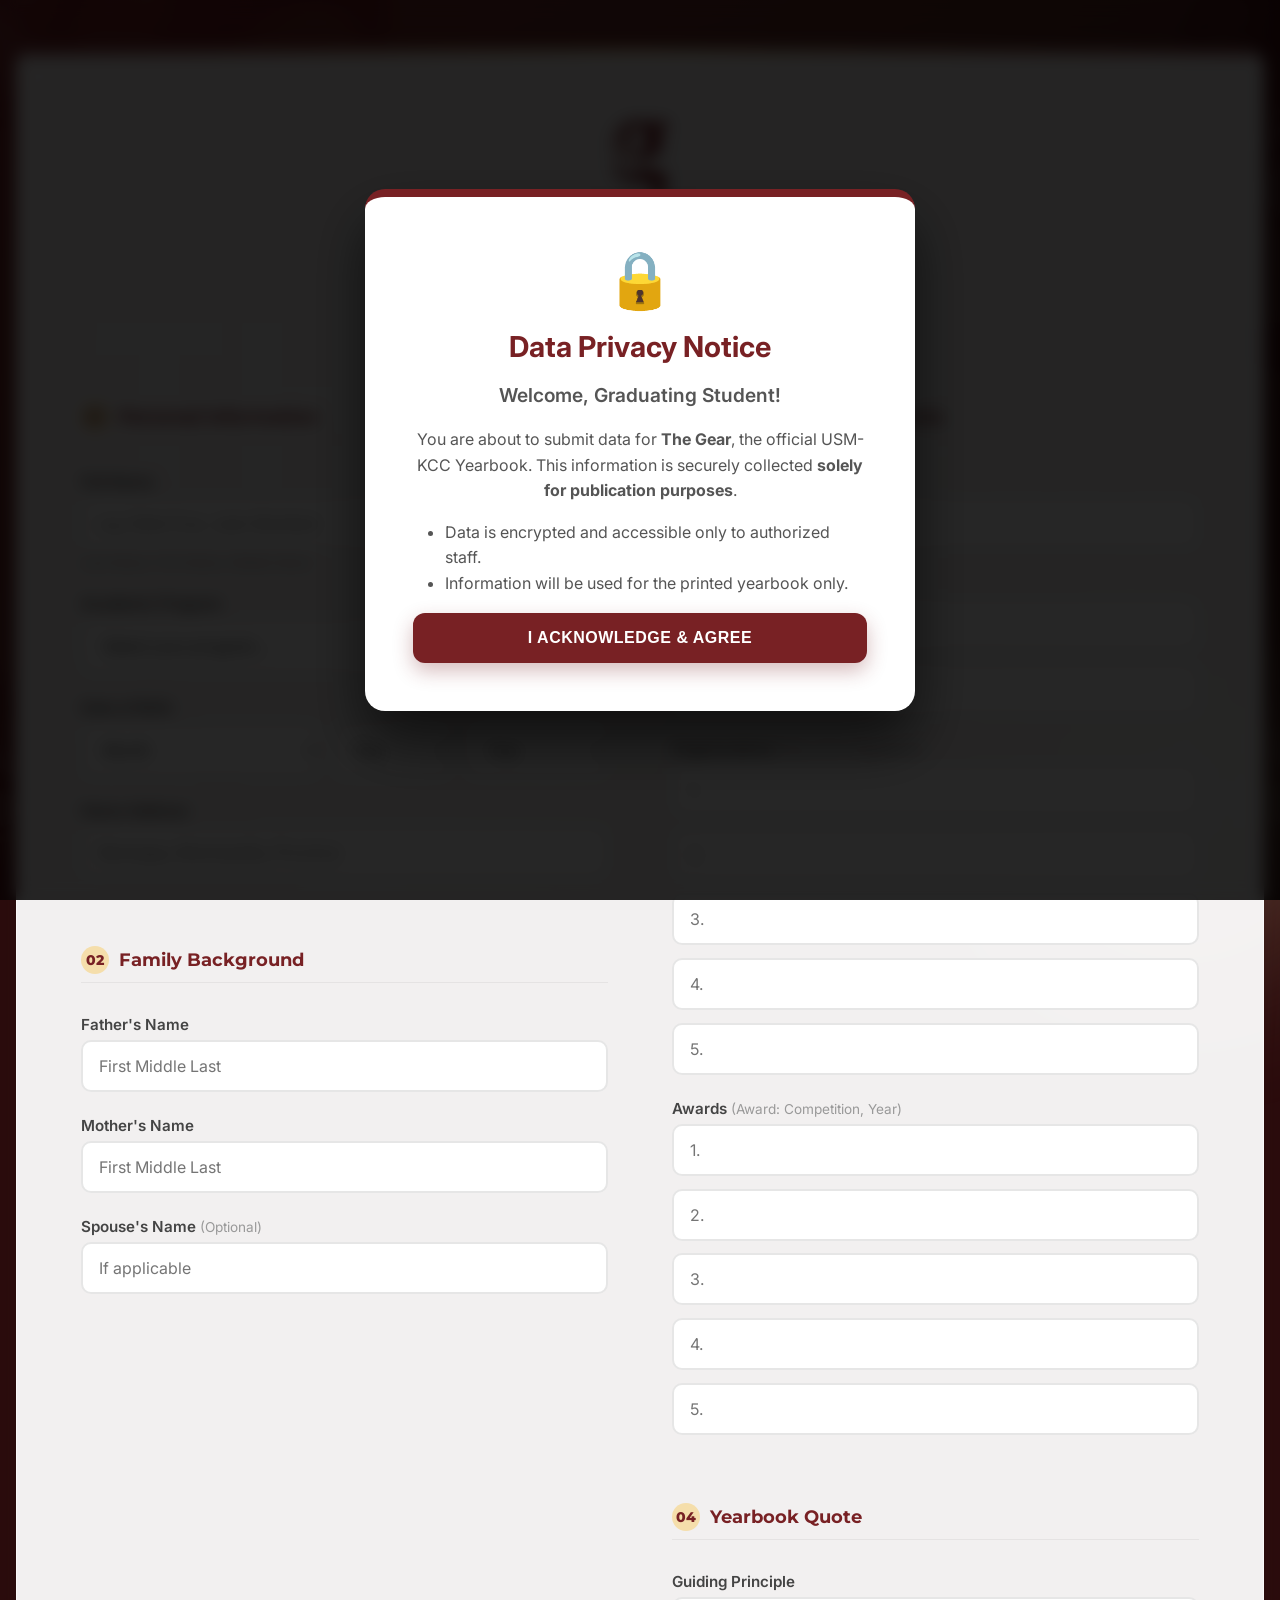
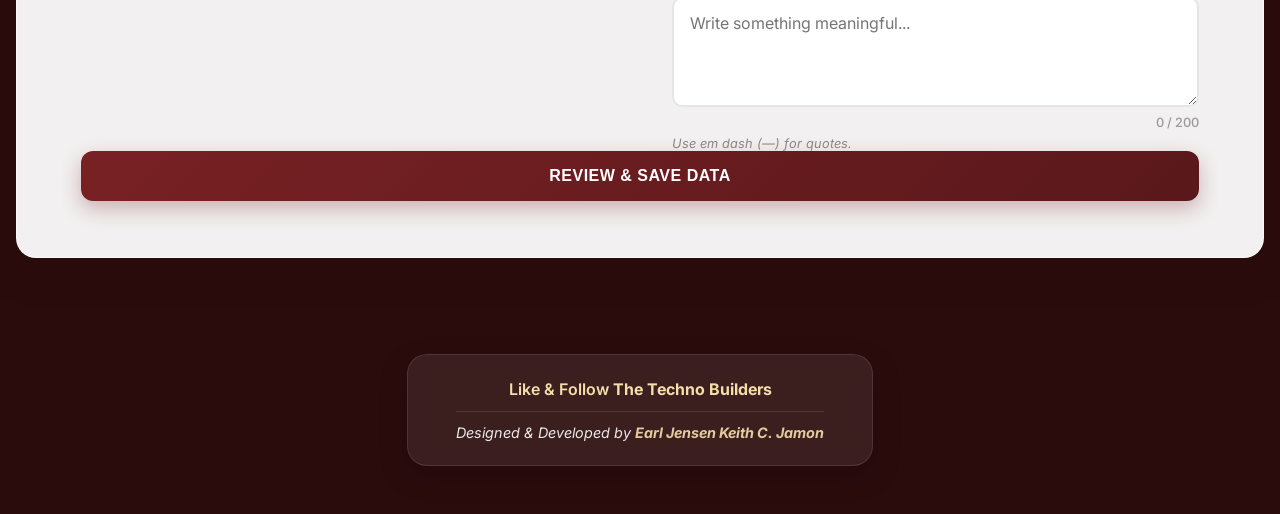
==== index.html @ 0558ec09 "Add files via upload for data yearbook gathering V3" ====
<!DOCTYPE html>
<html lang="en">
<head>
    <meta charset="UTF-8">
    <meta name="viewport" content="width=device-width, initial-scale=1.0">
    <title>The Gear - Yearbook Data System</title>
    
    <link rel="preconnect" href="https://fonts.googleapis.com">
    <link rel="preconnect" href="https://fonts.gstatic.com" crossorigin>
    <link href="https://fonts.googleapis.com/css2?family=Inter:wght@300;400;500;600&family=Montserrat:wght@600;700;800&display=swap" rel="stylesheet">
    
    <link rel="stylesheet" href="style.css">
    <link rel="icon" href="splash_logo.png" type="image/png">
</head>
<body>

    <div class="bg-fixed"></div>
    <div class="bg-overlay"></div>
    <div class="bg-shape shape-1"></div>
    <div class="bg-shape shape-2"></div>

    <div id="privacy-modal" class="modal-overlay">
        <div class="modal-content">
            <div class="modal-icon">🔒</div>
            <h2>Data Privacy Notice</h2>
            <p class="lead">Welcome, Graduating Student!</p>
            <p>
                You are about to submit data for <strong>The Gear</strong>, the official USM-KCC Yearbook. 
                This information is securely collected <strong>solely for publication purposes</strong>.
            </p>
            <ul style="text-align: left; margin: 1rem 0 1rem 2rem; color: #555;">
                <li>Data is encrypted and accessible only to authorized staff.</li>
                <li>Information will be used for the printed yearbook only.</li>
            </ul>
            <button id="modal-accept-btn" class="btn btn-primary btn-full">I Acknowledge & Agree</button>
        </div>
    </div>

    <main>
        <div class="container" id="form-container">
            
            <header>
                <img src="splash_logo.png" alt="Logo" class="header-logo">
                <div class="header-text">
                    <h1>THE GEAR</h1>
                    <p class="subtitle">University of Southern Mindanao – Kidapawan City Campus</p>
                    <div class="badge">Official Yearbook Data Collection</div>
                </div>
            </header>

            <form id="yearbook-form">
                <div class="form-grid">
                    
                    <div class="form-column fade-in-up" style="animation-delay: 0.1s;">
                        <div class="section-label"><span>01</span> Personal Information</div>
                        
                        <div class="form-group">
                            <label for="fullName">Full Name</label>
                            <input type="text" id="fullName" name="fullName" placeholder="e.g. Dela Cruz, Juan Abraham" required>
                            <small>Last Name, First Name, Middle Name</small>
                        </div>

                        <div class="form-group">
                            <label for="program">Academic Program</label>
                            <div class="program-wrapper">
                                <select id="program" name="program" required>
                                    <option value="">Select your program...</option>
                                </select>
                                <img src="" alt="Logo" id="program-logo" class="program-logo">
                            </div>
                        </div>

                        <div class="form-group">
                            <label>Date of Birth</label>
                            <div class="birthday-grid">
                                <select id="b_month" name="b_month" required><option value="">Month</option></select>
                                <select id="b_day" name="b_day" required><option value="">Day</option></select>
                                <select id="b_year" name="b_year" required><option value="">Year</option></select>
                            </div>
                        </div>

                        <div class="form-group">
                            <label for="address">Home Address</label>
                            <input type="text" id="address" name="address" placeholder="Barangay, Municipality, Province">
                        </div>

                        <div class="spacer"></div>
                        <div class="section-label"><span>02</span> Family Background</div>

                        <div class="form-group">
                            <label for="fathersName">Father's Name</label>
                            <input type="text" id="fathersName" name="fathersName" placeholder="First Middle Last">
                        </div>

                        <div class="form-group">
                            <label for="mothersName">Mother's Name</label>
                            <input type="text" id="mothersName" name="mothersName" placeholder="First Middle Last">
                        </div>

                        <div class="form-group">
                            <label for="spousesName">Spouse's Name <span class="opt">(Optional)</span></label>
                            <input type="text" id="spousesName" name="spousesName" placeholder="If applicable">
                        </div>
                    </div>

                    <div class="form-column fade-in-up" style="animation-delay: 0.2s;">
                        <div class="section-label"><span>03</span> Academic Achievements</div>

                        <div class="form-group">
                            <label for="thesis">Thesis / Capstone Title</label>
                            <input type="text" id="thesis" name="thesis" placeholder="Title will be italicized in print">
                        </div>
                        
                        <div class="form-group">
                            <label>OJT / Internships</label>
                            <input type="text" id="ojt1" name="ojt1" placeholder="Company / Agency 1" class="mb-2">
                            <input type="text" id="ojt2" name="ojt2" placeholder="Company / Agency 2">
                        </div>

                        <div class="form-group">
                            <label>Organizations <span class="opt">(Pos., S.Y.: Org Name)</span></label>
                            <input type="text" id="org1" name="org1" placeholder="1." class="mb-2">
                            <input type="text" id="org2" name="org2" placeholder="2." class="mb-2">
                            <input type="text" id="org3" name="org3" placeholder="3." class="mb-2">
                            <input type="text" id="org4" name="org4" placeholder="4." class="mb-2">
                            <input type="text" id="org5" name="org5" placeholder="5.">
                        </div>

                        <div class="form-group">
                            <label>Awards <span class="opt">(Award: Competition, Year)</span></label>
                            <input type="text" id="award1" name="award1" placeholder="1." class="mb-2">
                            <input type="text" id="award2" name="award2" placeholder="2." class="mb-2">
                            <input type="text" id="award3" name="award3" placeholder="3." class="mb-2">
                            <input type="text" id="award4" name="award4" placeholder="4." class="mb-2">
                            <input type="text" id="award5" name="award5" placeholder="5.">
                        </div>

                        <div class="spacer"></div>
                        <div class="section-label"><span>04</span> Yearbook Quote</div>

                        <div class="form-group">
                            <label for="guidingPrinciple">Guiding Principle</label>
                            <textarea id="guidingPrinciple" name="guidingPrinciple" maxlength="200" placeholder="Write something meaningful..."></textarea>
                            <div class="char-counter">
                                <span id="current-count">0</span> / 200
                            </div>
                            <small>Use em dash (—) for quotes.</small>
                        </div>
                    </div>
                </div>

                <div class="form-footer fade-in-up" style="animation-delay: 0.3s;">
                    <button type="submit" class="btn btn-primary btn-lg">Review & Save Data</button>
                </div>
            </form>
        </div>

        <div class="container" id="review-container" style="display:none;">
            <header class="review-header">
                <div class="review-icon">📋</div>
                <h1>Final Review</h1>
                <p class="warning-text">Please check your spelling carefully. This is how it will appear in the book.</p>
            </header>
            
            <div id="review-content" class="review-grid">
                </div>

            <div class="review-buttons">
                <button id="btn-edit" class="btn btn-secondary">← Go Back & Edit</button>
                <button id="btn-confirm" class="btn btn-success">Confirm & Submit ✓</button>
            </div>
        </div>

        <div class="container" id="success-container" style="display:none;">
            <div class="success-box">
                <div class="success-ring">
                    <div class="checkmark">✔</div>
                </div>
                <h1>Submission Received!</h1>
                <p>Your data has been securely recorded for The Gear.</p>
                
                <a href="https://www.facebook.com/TTBofficialpage" target="_blank" class="btn btn-facebook">
                    👍 Follow The Techno Builders
                </a>

                <button id="btn-new-form" class="btn btn-text">Submit Another Student</button>
            </div>
        </div>

        <div class="loader" id="loader" style="display:none;"></div>
    </main>
    
    <footer>
        <div class="footer-content">
            <div class="social-link">
                <a href="https://www.facebook.com/TheTechnoBuilders" target="_blank">Like & Follow <strong>The Techno Builders</strong></a>
            </div>
            <div class="dev-credit">
                Designed & Developed by <span class="dev-name">Earl Jensen Keith C. Jamon</span>
            </div>
        </div>
    </footer>

    <script src="script.js"></script>
</body>
</html>
---- style.css ----
/* --- 1. CORE VARIABLES (Maroon & Beige Theme) --- */
:root {
    --primary: #782124;     /* USM Maroon */
    --primary-hover: #5a181b;
    --accent: #F5DEAB;      /* USM Beige/Gold */
    
    --bg-dark: #2b0c0d;     /* Deep Background */
    --glass: rgba(255, 255, 255, 0.94); /* High readability glass */
    --glass-border: rgba(255, 255, 255, 0.6);
    --glass-shadow: 0 15px 35px rgba(40, 10, 10, 0.25);
    
    --text-main: #2d2d2d;
    --text-muted: #666;
    --facebook: #1877F2;
    --success: #2e7d32;
    
    --font-ui: 'Inter', sans-serif;
    --font-header: 'Montserrat', sans-serif;
}

* { box-sizing: border-box; margin: 0; padding: 0; }

body {
    font-family: var(--font-ui);
    color: var(--text-main);
    min-height: 100vh;
    display: flex;
    flex-direction: column;
    background-color: var(--bg-dark);
    overflow-x: hidden;
}

/* --- 2. BACKGROUND VISUALS --- */
.bg-fixed {
    position: fixed; top: 0; left: 0; width: 100%; height: 100%;
    background-image: url('background.png');
    background-size: cover;
    background-position: center;
    z-index: -3;
}
.bg-overlay {
    position: fixed; top: 0; left: 0; width: 100%; height: 100%;
    background: linear-gradient(135deg, rgba(120, 33, 36, 0.85), rgba(30, 5, 5, 0.92));
    z-index: -2;
}
.bg-shape { position: fixed; border-radius: 50%; filter: blur(90px); z-index: -1; opacity: 0.4; }
.shape-1 { width: 400px; height: 400px; background: var(--primary); top: -100px; left: -100px; }
.shape-2 { width: 300px; height: 300px; background: var(--accent); bottom: -50px; right: -50px; opacity: 0.3; }

/* --- 3. LAYOUT CONTAINERS --- */
main {
    flex-grow: 1;
    display: flex;
    justify-content: center;
    padding: 3rem 1rem;
}

.container {
    width: 100%;
    max-width: 1250px;
    background: var(--glass);
    border: 1px solid var(--glass-border);
    border-radius: 20px;
    box-shadow: var(--glass-shadow);
    padding: 3.5rem 4rem;
    position: relative;
    overflow: hidden;
    animation: slideUp 0.6s ease-out forwards;
}

@keyframes slideUp {
    from { opacity: 0; transform: translateY(30px); }
    to { opacity: 1; transform: translateY(0); }
}

/* Top Border Accent */
.container::before {
    content: ''; position: absolute; top: 0; left: 0; width: 100%; height: 6px;
    background: linear-gradient(90deg, var(--primary), var(--accent), var(--primary));
}

/* --- 4. HEADER --- */
header {
    text-align: center;
    margin-bottom: 3rem;
    display: flex; flex-direction: column; align-items: center;
}

.header-logo {
    width: 110px; height: 110px; object-fit: contain; margin-bottom: 1rem;
    filter: drop-shadow(0 5px 15px rgba(0,0,0,0.15));
    transition: transform 0.3s;
}
.header-logo:hover { transform: scale(1.05); }

header h1 {
    font-family: var(--font-header);
    font-size: 3rem;
    color: var(--primary);
    margin: 0;
    letter-spacing: -1px;
    text-transform: uppercase;
    line-height: 1.1;
}

.subtitle { font-size: 1.15rem; color: var(--text-muted); font-weight: 500; margin-top: 5px; }

.badge {
    display: inline-block;
    background: linear-gradient(135deg, var(--primary), var(--primary-hover));
    color: var(--accent);
    font-size: 0.8rem;
    font-weight: 700;
    text-transform: uppercase;
    letter-spacing: 1.5px;
    padding: 6px 16px;
    border-radius: 30px;
    margin-top: 15px;
    box-shadow: 0 4px 10px rgba(120, 33, 36, 0.3);
    border: 1px solid rgba(245, 222, 171, 0.3);
}

/* --- 5. FORM STYLING --- */
.form-grid { display: grid; grid-template-columns: 1fr 1fr; gap: 4rem; }
.form-column { display: flex; flex-direction: column; gap: 1.5rem; }

.section-label {
    font-family: var(--font-header);
    font-size: 1.1rem;
    color: var(--primary);
    font-weight: 700;
    margin-bottom: 0.5rem;
    display: flex; align-items: center; gap: 10px;
    border-bottom: 1px solid rgba(0,0,0,0.05);
    padding-bottom: 8px;
}
.section-label span {
    background: var(--accent); color: var(--primary);
    width: 28px; height: 28px; border-radius: 50%;
    display: flex; align-items: center; justify-content: center;
    font-size: 0.9rem; font-weight: 800;
}

.spacer { height: 20px; }

.form-group label {
    display: block; font-weight: 600; font-size: 0.95rem; color: #444; margin-bottom: 6px;
}

.form-group input, .form-group select, .form-group textarea {
    width: 100%; padding: 14px 16px;
    border: 2px solid #e6e6e6; border-radius: 10px;
    font-family: var(--font-ui); font-size: 1rem;
    transition: all 0.25s ease; background: #fff; color: #333;
}

.form-group input:focus, .form-group select:focus, .form-group textarea:focus {
    border-color: var(--primary);
    outline: none;
    box-shadow: 0 0 0 4px rgba(120, 33, 36, 0.12);
    transform: translateY(-2px);
}

.form-group small { font-size: 0.8rem; color: #888; margin-top: 6px; display: block; font-style: italic; }
.opt { font-weight: 400; color: #999; font-size: 0.85rem; }
.mb-2 { margin-bottom: 0.8rem; }

.program-wrapper { display: flex; align-items: center; gap: 12px; }
.program-wrapper select { flex-grow: 1; }
.program-logo { width: 55px; height: 55px; object-fit: contain; visibility: hidden; }

.birthday-grid { display: grid; grid-template-columns: 2fr 1fr 1.2fr; gap: 0.8rem; }

.char-counter { text-align: right; font-size: 0.8rem; color: #999; margin-top: 4px; font-weight: 500; }
textarea { height: 110px; resize: vertical; }

/* Animations */
.fade-in-up { opacity: 0; animation: fadeInUp 0.6s ease forwards; }
@keyframes fadeInUp { from { opacity: 0; transform: translateY(20px); } to { opacity: 1; transform: translateY(0); } }

/* --- 6. BUTTONS --- */
.btn {
    padding: 16px 32px; border-radius: 12px; font-weight: 700; font-size: 1rem;
    cursor: pointer; border: none; transition: all 0.3s cubic-bezier(0.25, 0.8, 0.25, 1);
    text-transform: uppercase; letter-spacing: 0.5px;
}
.btn:active { transform: scale(0.98); }

.btn-primary {
    background: linear-gradient(135deg, var(--primary), var(--primary-hover));
    color: #fff; box-shadow: 0 8px 20px rgba(120, 33, 36, 0.3); width: 100%;
}
.btn-primary:hover { box-shadow: 0 12px 25px rgba(120, 33, 36, 0.4); transform: translateY(-3px); }

.btn-secondary { background: #f5f5f5; color: #444; border: 1px solid #ddd; }
.btn-secondary:hover { background: #e9e9e9; color: #222; }

.btn-success { background: var(--success); color: white; box-shadow: 0 4px 15px rgba(46, 125, 50, 0.3); }
.btn-success:hover { background: #1b5e20; transform: translateY(-2px); }

.btn-facebook {
    display: block; width: 100%; margin-top: 20px; background-color: var(--facebook);
    color: white; text-decoration: none; text-align: center;
    padding: 14px; font-size: 1rem; font-weight: 600; border-radius: 10px;
    box-shadow: 0 4px 15px rgba(24, 119, 242, 0.3); transition: all 0.3s;
}
.btn-facebook:hover { background-color: #115cb3; transform: translateY(-2px); }
.btn-text { background: none; color: #777; text-decoration: underline; margin-top: 15px; text-transform: none; letter-spacing: 0; font-weight: 500; cursor: pointer; border: none; font-size: 0.9rem; }

/* --- 7. REVIEW & SUCCESS --- */
.review-header { text-align: center; margin-bottom: 2rem; }
.review-icon { font-size: 3.5rem; margin-bottom: 1rem; }
.warning-text { 
    color: #c62828; font-weight: 600; font-size: 0.9rem; 
    background: #ffebee; display: inline-block; padding: 8px 20px; 
    border-radius: 30px; margin-top: 10px; border: 1px solid #ffcdd2;
}

.review-grid {
    display: grid; grid-template-columns: 1fr 1fr; gap: 1rem;
    margin-bottom: 2.5rem; background: #f9f9f9; padding: 2rem;
    border-radius: 12px; border: 1px solid #eee;
}
.review-item { padding: 8px 0; border-bottom: 1px solid #e9e9e9; }
.review-item strong { 
    display: block; font-size: 0.75rem; text-transform: uppercase; 
    color: var(--primary); letter-spacing: 0.5px; margin-bottom: 4px; 
}
.review-item span { font-weight: 600; color: #222; word-break: break-word; line-height: 1.4; }
.review-item.full-width { grid-column: 1 / -1; margin-top: 10px; background: #fff; padding: 15px; border-radius: 8px; border: 1px solid #eee; }

/* Success */
.success-box { text-align: center; padding: 3rem 2rem; }
.success-ring { 
    width: 90px; height: 90px; background: #e8f5e9; border-radius: 50%; 
    margin: 0 auto 25px; display: flex; align-items: center; justify-content: center;
    border: 2px solid var(--success);
}
.checkmark { color: var(--success); font-size: 40px; font-weight: bold; }
.success-box h1 { font-size: 2.5rem; color: var(--primary); margin: 0; }
.success-box p { font-size: 1.2rem; color: #666; margin: 10px 0 20px; }

/* --- 8. MODAL --- */
.modal-overlay {
    position: fixed; top: 0; left: 0; width: 100%; height: 100%;
    background: rgba(0,0,0,0.85); backdrop-filter: blur(8px);
    display: flex; align-items: center; justify-content: center; z-index: 2000; padding: 1.5rem;
}
.modal-content {
    background: #fff; padding: 3rem; border-radius: 20px; max-width: 550px; width: 100%;
    box-shadow: 0 30px 60px rgba(0,0,0,0.6); border-top: 8px solid var(--primary); text-align: center;
    animation: popIn 0.4s cubic-bezier(0.175, 0.885, 0.32, 1.275);
}
.modal-icon { font-size: 3.5rem; margin-bottom: 1rem; }
.modal-content h2 { margin: 0 0 1rem; color: var(--primary); font-size: 1.8rem; }
.lead { font-size: 1.2rem; color: #333; font-weight: 600; margin-bottom: 1rem; }
.modal-content ul { text-align: left; margin: 1.5rem 0 2rem 1.5rem; color: #555; line-height: 1.6; }
.modal-content p { line-height: 1.6; color: #555; }
.btn-full { width: 100%; background: var(--primary); color: white; }
@keyframes popIn { from { opacity: 0; transform: scale(0.9); } to { opacity: 1; transform: scale(1); } }

/* --- 9. FOOTER --- */
footer { margin-top: auto; padding: 3rem 1rem; text-align: center; width: 100%; }
.footer-content {
    background: rgba(255, 255, 255, 0.08);
    backdrop-filter: blur(12px);
    border: 1px solid rgba(255,255,255,0.1);
    display: inline-block;
    padding: 1.5rem 3rem;
    border-radius: 20px;
    box-shadow: 0 10px 30px rgba(0,0,0,0.2);
}
.social-link { margin-bottom: 12px; padding-bottom: 12px; border-bottom: 1px solid rgba(255,255,255,0.1); }
.social-link a { color: var(--accent); text-decoration: none; font-weight: 600; font-size: 1rem; transition: color 0.3s; }
.social-link a:hover { color: #fff; text-decoration: underline; }

/* --- FOOTER COLOR FIX --- */
.dev-credit { 
    color: #ffffff; /* Bright White */
    font-size: 0.9rem; 
    font-style: italic; 
    opacity: 0.9; 
}
.dev-name { color: var(--accent); font-weight: 700; }

/* --- 10. LOADER --- */
.loader { position: fixed; top: 0; left: 0; width: 100%; height: 100%; background: rgba(255,255,255,0.95); z-index: 3000; display: none; }
.loader::after {
    content: ''; position: absolute; top: 50%; left: 50%; margin: -30px;
    width: 60px; height: 60px; border: 6px solid #f3f3f3; 
    border-top-color: var(--primary); border-radius: 50%; animation: spin 1s infinite linear;
}
@keyframes spin { to { transform: rotate(360deg); } }

/* RESPONSIVE */
@media (max-width: 900px) {
    .container { padding: 2rem 1.5rem; margin: 1rem; }
    .form-grid, .review-grid { grid-template-columns: 1fr; gap: 1.5rem; }
    header h1 { font-size: 2.2rem; }
    .review-buttons { flex-direction: column; }
    .modal-content { padding: 2rem; }
}
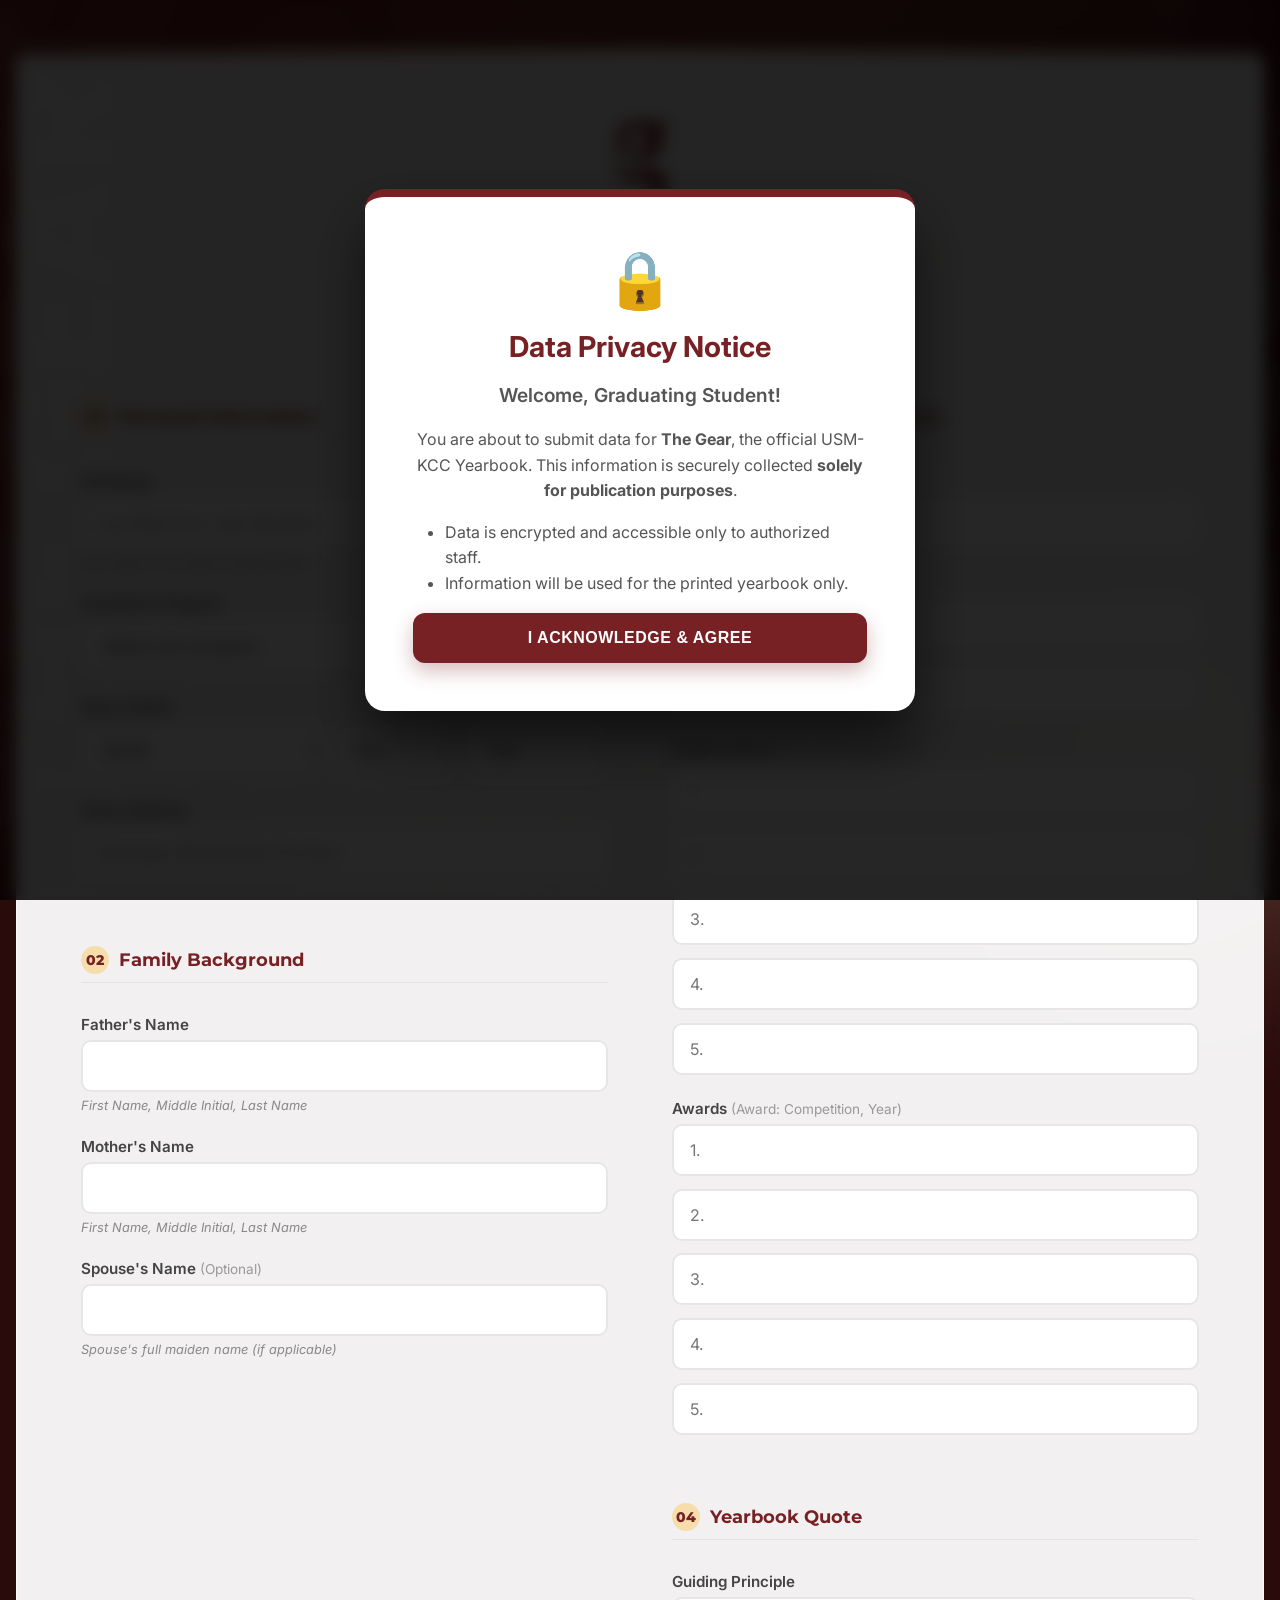
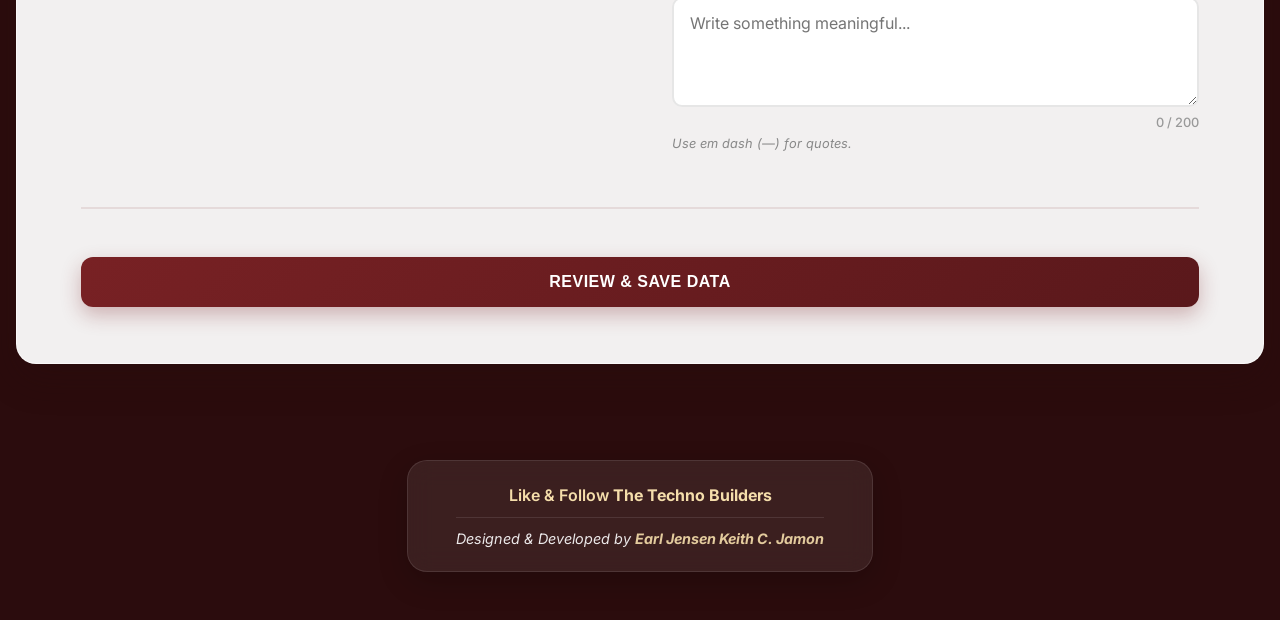
==== commit 63a64de2: "Add files via upload" ====
--- a/index.html
+++ b/index.html
@@ -7,10 +7,10 @@
     
     <link rel="preconnect" href="https://fonts.googleapis.com">
     <link rel="preconnect" href="https://fonts.gstatic.com" crossorigin>
-    <link href="https://fonts.googleapis.com/css2?family=Inter:wght@300;400;500;600&family=Montserrat:wght@600;700;800&display=swap" rel="stylesheet">
+    <link href="https://fonts.googleapis.com/css2?family=Inter:wght@300;400;500;600&family=Montserrat:wght@600;700;800&family=Great+Vibes&display=swap" rel="stylesheet">
     
     <link rel="stylesheet" href="style.css">
-    <link rel="icon" href="splash_logo.png" type="image/png">
+    <link rel="icon" href="favicon.png" type="image/png">
 </head>
 <body>
 
@@ -89,17 +89,20 @@
 
                         <div class="form-group">
                             <label for="fathersName">Father's Name</label>
-                            <input type="text" id="fathersName" name="fathersName" placeholder="First Middle Last">
+                            <input type="text" id="fathersName" name="fathersName">
+                            <small>First Name, Middle Initial, Last Name</small>
                         </div>
 
                         <div class="form-group">
                             <label for="mothersName">Mother's Name</label>
-                            <input type="text" id="mothersName" name="mothersName" placeholder="First Middle Last">
+                            <input type="text" id="mothersName" name="mothersName">
+                            <small>First Name, Middle Initial, Last Name</small>
                         </div>
 
                         <div class="form-group">
                             <label for="spousesName">Spouse's Name <span class="opt">(Optional)</span></label>
-                            <input type="text" id="spousesName" name="spousesName" placeholder="If applicable">
+                            <input type="text" id="spousesName" name="spousesName">
+                            <small>Spouse's full maiden name (if applicable)</small>
                         </div>
                     </div>
 
@@ -179,7 +182,7 @@
                 <h1>Submission Received!</h1>
                 <p>Your data has been securely recorded for The Gear.</p>
                 
-                <a href="https://www.facebook.com/TTBofficialpage" target="_blank" class="btn btn-facebook">
+                <a href="hhttps://www.facebook.com/TTBofficialpage" target="_blank" class="btn btn-facebook">
                     👍 Follow The Techno Builders
                 </a>
 
@@ -193,7 +196,7 @@
     <footer>
         <div class="footer-content">
             <div class="social-link">
-                <a href="https://www.facebook.com/TheTechnoBuilders" target="_blank">Like & Follow <strong>The Techno Builders</strong></a>
+                <a href="https://www.facebook.com/TTBofficialpage" target="_blank">Like & Follow <strong>The Techno Builders</strong></a>
             </div>
             <div class="dev-credit">
                 Designed & Developed by <span class="dev-name">Earl Jensen Keith C. Jamon</span>
--- a/style.css
+++ b/style.css
@@ -14,6 +14,7 @@
     --facebook: #1877F2;
     --success: #2e7d32;
     
+    /* Fonts */
     --font-ui: 'Inter', sans-serif;
     --font-header: 'Montserrat', sans-serif;
 }
@@ -73,7 +74,6 @@
     to { opacity: 1; transform: translateY(0); }
 }
 
-/* Top Border Accent */
 .container::before {
     content: ''; position: absolute; top: 0; left: 0; width: 100%; height: 6px;
     background: linear-gradient(90deg, var(--primary), var(--accent), var(--primary));
@@ -229,6 +229,18 @@
 .review-item span { font-weight: 600; color: #222; word-break: break-word; line-height: 1.4; }
 .review-item.full-width { grid-column: 1 / -1; margin-top: 10px; background: #fff; padding: 15px; border-radius: 8px; border: 1px solid #eee; }
 
+/* -- CENTERED REVIEW BUTTONS (FIXED) -- */
+.review-buttons {
+    display: flex;
+    justify-content: center; /* Center buttons */
+    gap: 2rem; /* Space between them */
+    margin-top: 3rem; 
+    width: 100%;
+}
+.review-buttons button {
+    min-width: 200px; /* Good size for PC */
+}
+
 /* Success */
 .success-box { text-align: center; padding: 3rem 2rem; }
 .success-ring { 
@@ -273,14 +285,7 @@
 .social-link { margin-bottom: 12px; padding-bottom: 12px; border-bottom: 1px solid rgba(255,255,255,0.1); }
 .social-link a { color: var(--accent); text-decoration: none; font-weight: 600; font-size: 1rem; transition: color 0.3s; }
 .social-link a:hover { color: #fff; text-decoration: underline; }
-
-/* --- FOOTER COLOR FIX --- */
-.dev-credit { 
-    color: #ffffff; /* Bright White */
-    font-size: 0.9rem; 
-    font-style: italic; 
-    opacity: 0.9; 
-}
+.dev-credit { color: #ffffff; font-size: 0.9rem; font-style: italic; opacity: 0.9; }
 .dev-name { color: var(--accent); font-weight: 700; }
 
 /* --- 10. LOADER --- */
@@ -292,11 +297,20 @@
 }
 @keyframes spin { to { transform: rotate(360deg); } }
 
+/* --- FIX: Increased Spacing for Footer --- */
+.form-footer {
+    border-top: 2px solid rgba(120, 33, 36, 0.1);
+    padding-top: 3rem; /* Space inside */
+    margin-top: 3.5rem; /* Space outside */
+    text-align: center;
+}
+
 /* RESPONSIVE */
 @media (max-width: 900px) {
     .container { padding: 2rem 1.5rem; margin: 1rem; }
     .form-grid, .review-grid { grid-template-columns: 1fr; gap: 1.5rem; }
     header h1 { font-size: 2.2rem; }
-    .review-buttons { flex-direction: column; }
+    .review-buttons { flex-direction: column; gap: 1rem; }
+    .review-buttons button { width: 100%; }
     .modal-content { padding: 2rem; }
 }
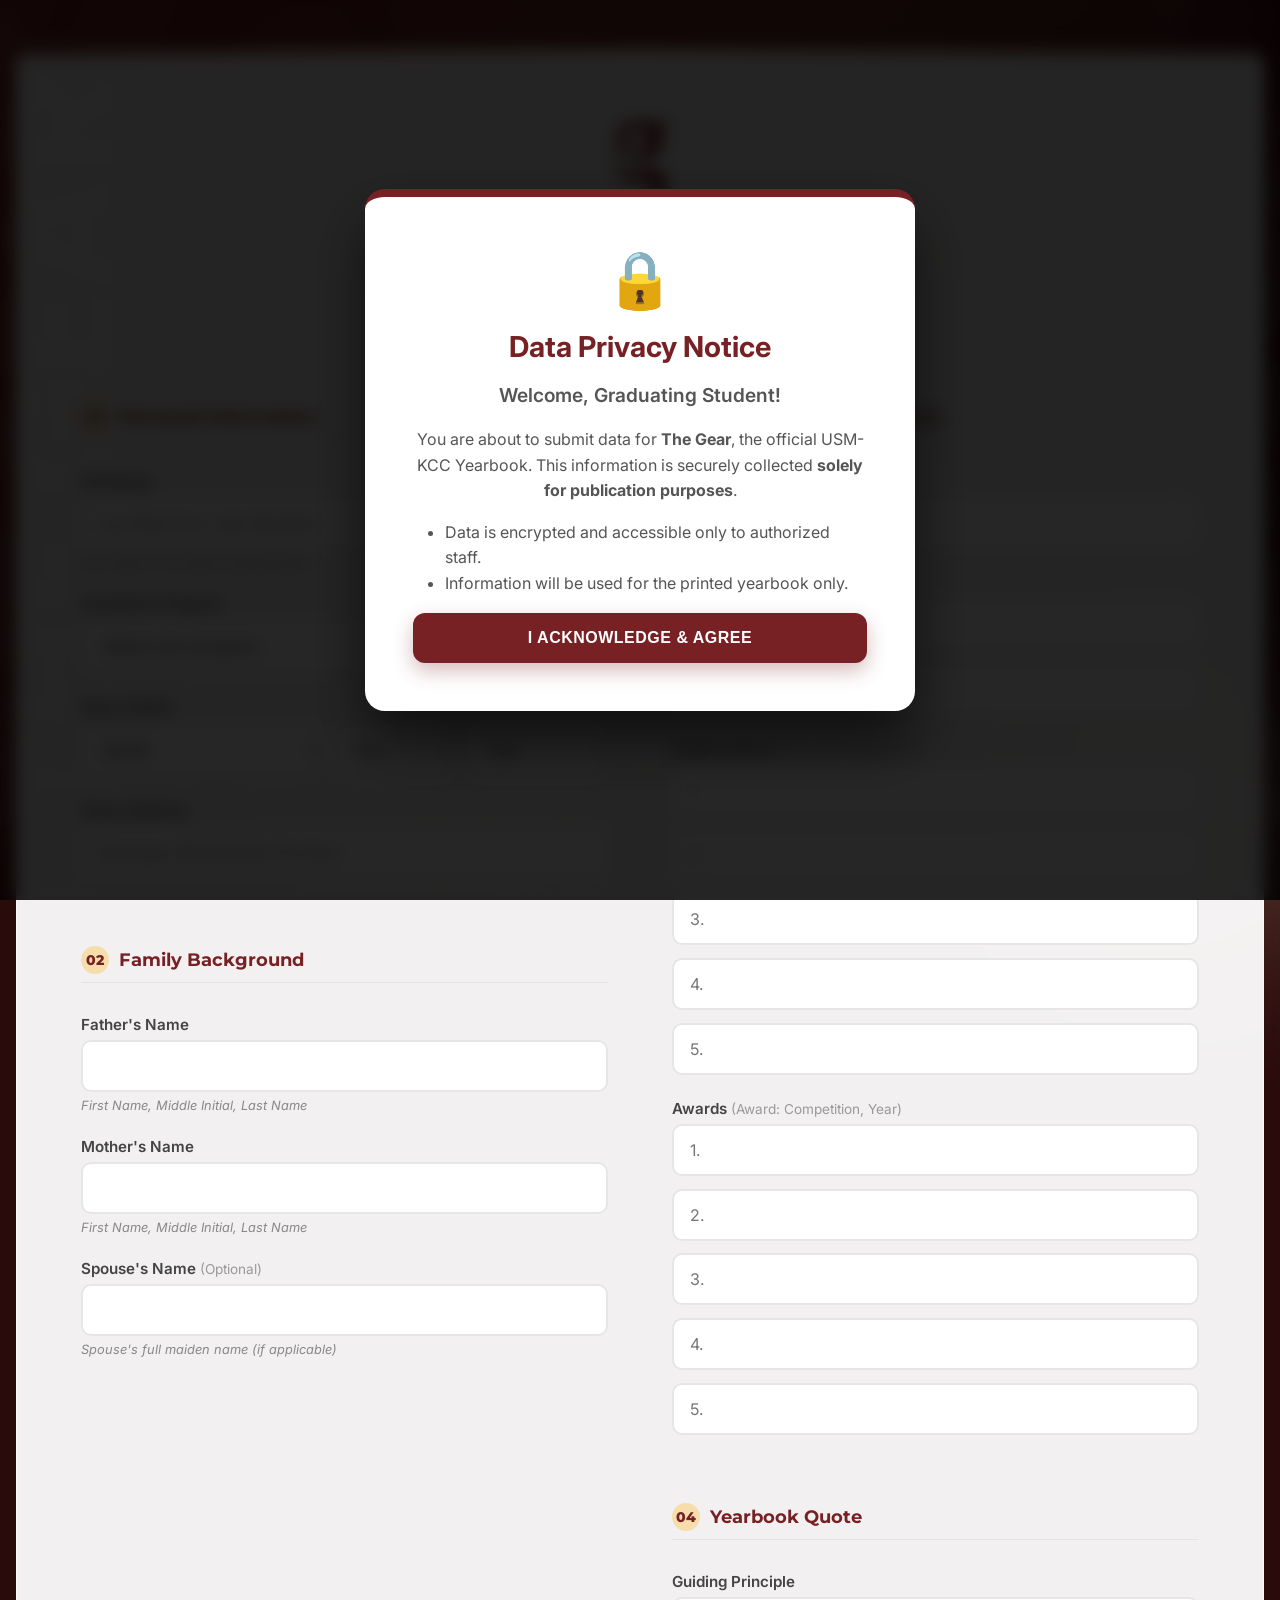
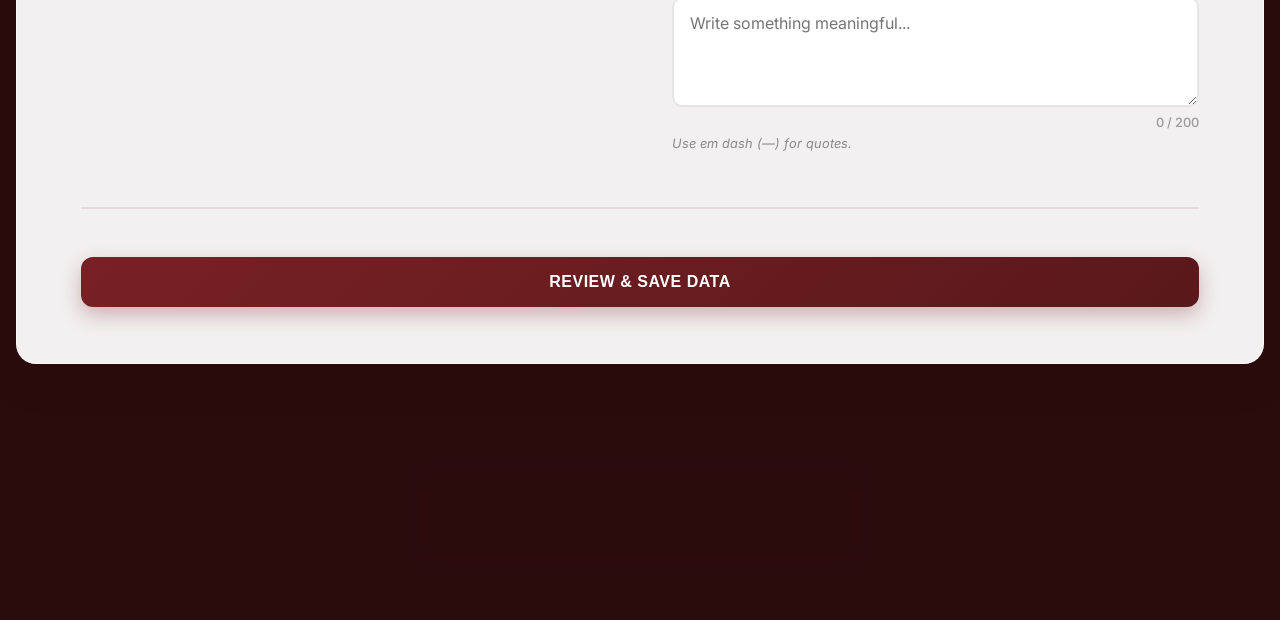
==== commit 2b6e998e: "Add files via upload" ====
--- a/index.html
+++ b/index.html
@@ -10,7 +10,7 @@
     <link href="https://fonts.googleapis.com/css2?family=Inter:wght@300;400;500;600&family=Montserrat:wght@600;700;800&family=Great+Vibes&display=swap" rel="stylesheet">
     
     <link rel="stylesheet" href="style.css">
-    <link rel="icon" href="favicon.png" type="image/png">
+    <link rel="icon" href="splash_logo.png" type="image/png">
 </head>
 <body>
 
@@ -182,7 +182,7 @@
                 <h1>Submission Received!</h1>
                 <p>Your data has been securely recorded for The Gear.</p>
                 
-                <a href="hhttps://www.facebook.com/TTBofficialpage" target="_blank" class="btn btn-facebook">
+                <a href="https://www.facebook.com/TTBofficialpage" target="_blank" class="btn btn-facebook">
                     👍 Follow The Techno Builders
                 </a>
 
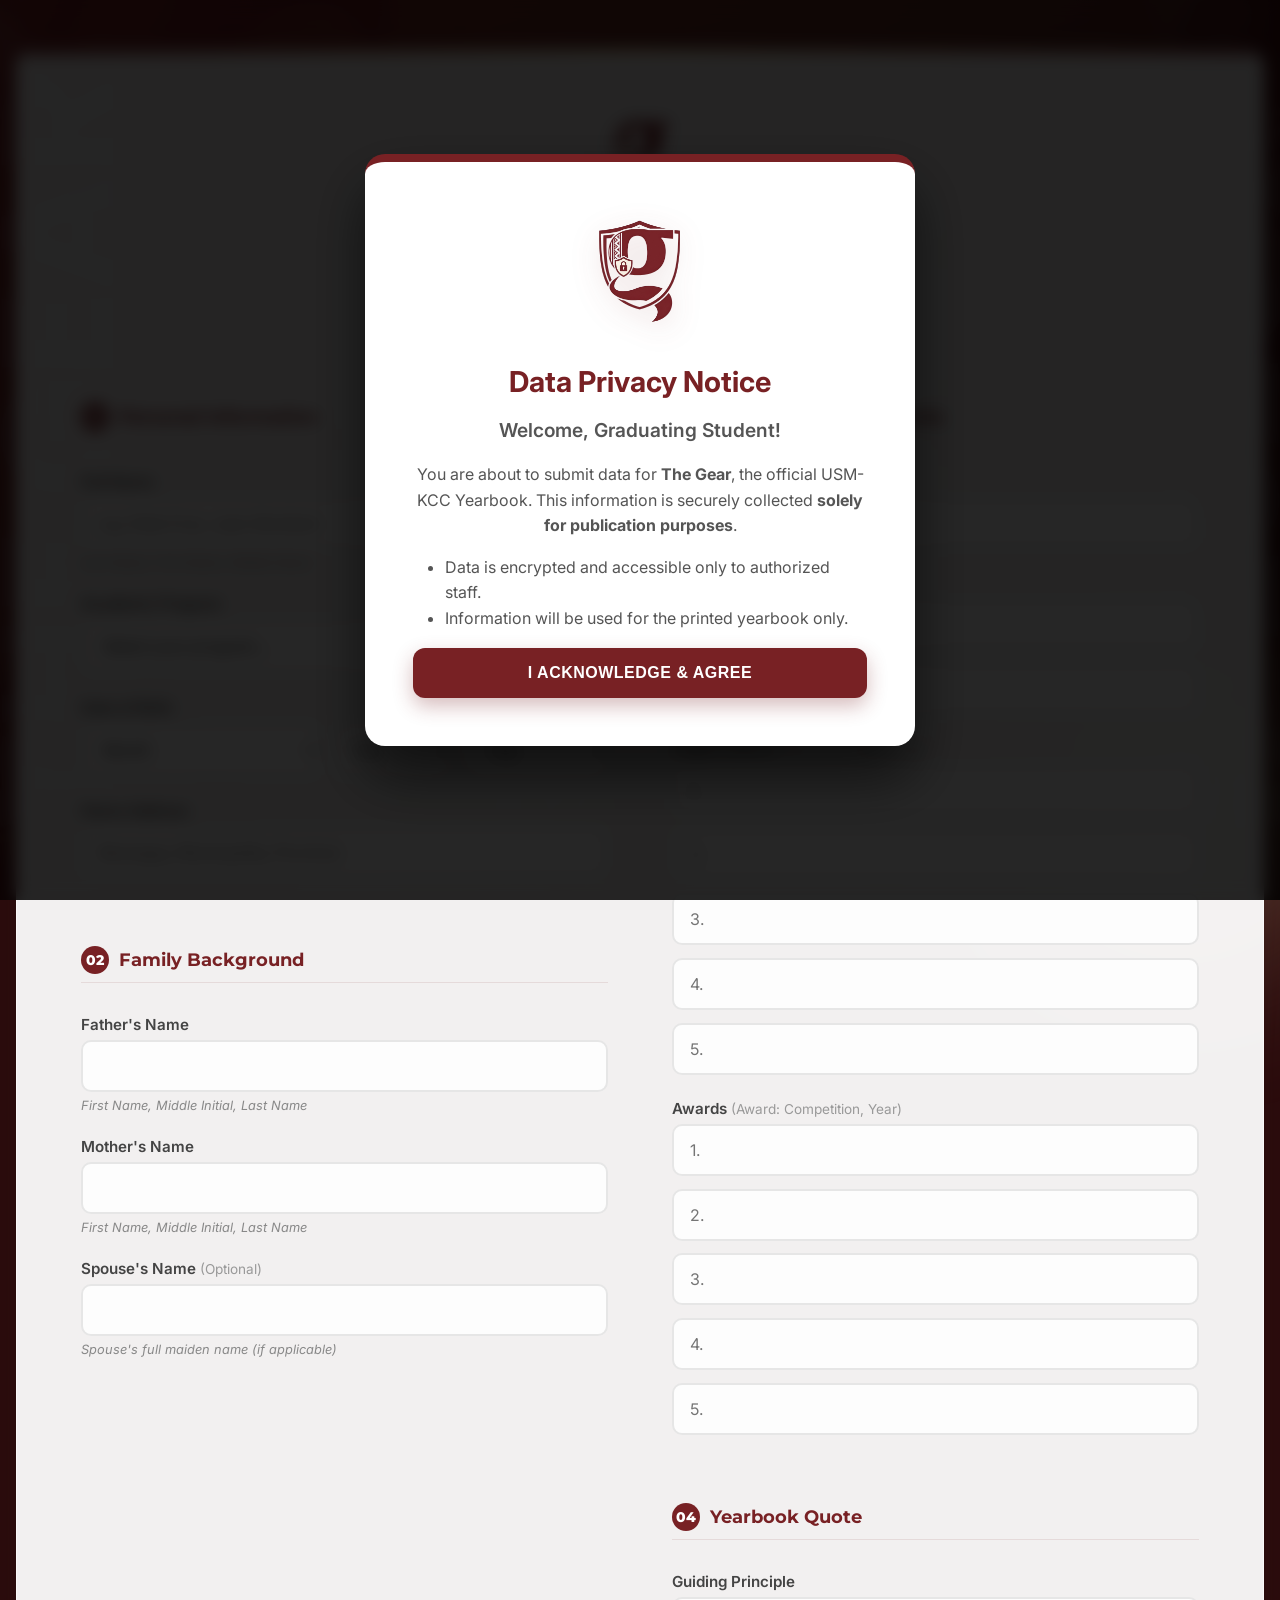
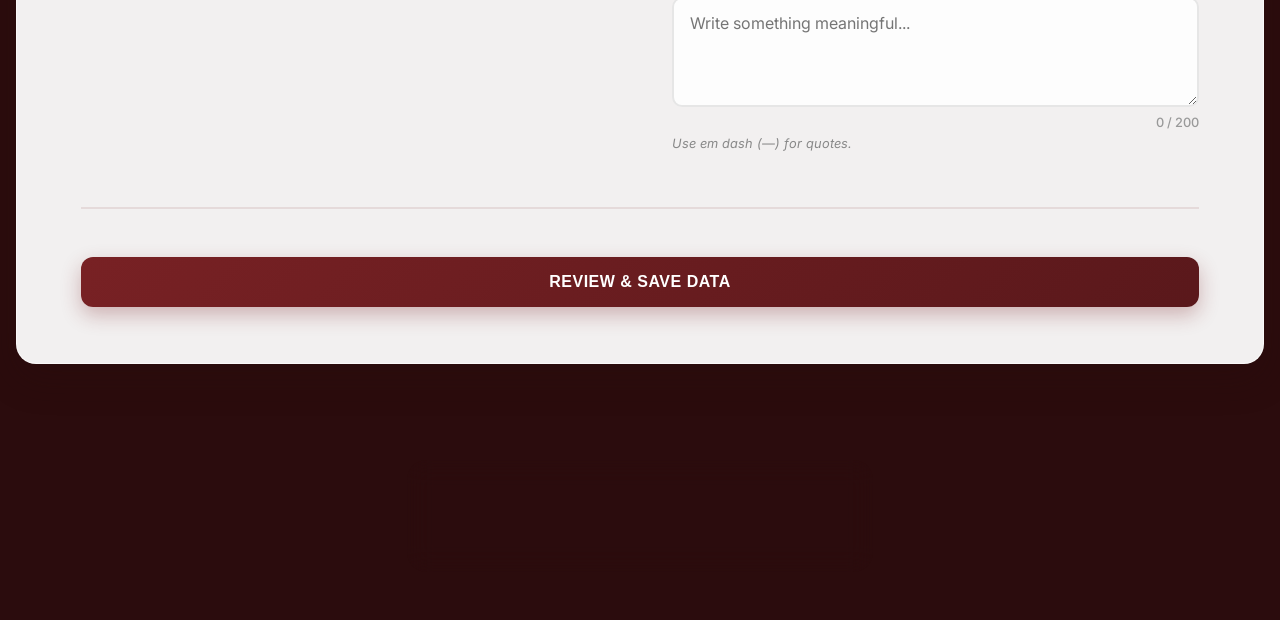
==== commit 7f099a89: "Add files via upload" ====
--- a/index.html
+++ b/index.html
@@ -7,8 +7,10 @@
     
     <link rel="preconnect" href="https://fonts.googleapis.com">
     <link rel="preconnect" href="https://fonts.gstatic.com" crossorigin>
-    <link href="https://fonts.googleapis.com/css2?family=Inter:wght@300;400;500;600&family=Montserrat:wght@600;700;800&family=Great+Vibes&display=swap" rel="stylesheet">
+    <link href="https://fonts.googleapis.com/css2?family=Inter:wght@300;400;500;600&family=Montserrat:wght@600;700;800&family=Merriweather:ital,wght@0,300;0,400;0,700;1,300&display=swap" rel="stylesheet">
     
+    <link rel="stylesheet" href="https://cdnjs.cloudflare.com/ajax/libs/font-awesome/6.4.0/css/all.min.css">
+
     <link rel="stylesheet" href="style.css">
     <link rel="icon" href="splash_logo.png" type="image/png">
 </head>
@@ -21,7 +23,10 @@
 
     <div id="privacy-modal" class="modal-overlay">
         <div class="modal-content">
-            <div class="modal-icon">🔒</div>
+            <div class="modal-icon">
+                <img src="privacy_logo.png" alt="Privacy Logo">
+            </div>
+            
             <h2>Data Privacy Notice</h2>
             <p class="lead">Welcome, Graduating Student!</p>
             <p>
@@ -38,6 +43,7 @@
 
     <main>
         <div class="container" id="form-container">
+            <div class="border-top-accent"></div>
             
             <header>
                 <img src="splash_logo.png" alt="Logo" class="header-logo">
@@ -160,13 +166,12 @@
 
         <div class="container" id="review-container" style="display:none;">
             <header class="review-header">
-                <div class="review-icon">📋</div>
+                <div class="review-icon"><i class="fa-solid fa-clipboard-check"></i></div>
                 <h1>Final Review</h1>
                 <p class="warning-text">Please check your spelling carefully. This is how it will appear in the book.</p>
             </header>
             
-            <div id="review-content" class="review-grid">
-                </div>
+            <div id="review-content" class="review-grid"></div>
 
             <div class="review-buttons">
                 <button id="btn-edit" class="btn btn-secondary">← Go Back & Edit</button>
@@ -182,8 +187,8 @@
                 <h1>Submission Received!</h1>
                 <p>Your data has been securely recorded for The Gear.</p>
                 
-                <a href="https://www.facebook.com/TTBofficialpage" target="_blank" class="btn btn-facebook">
-                    👍 Follow The Techno Builders
+                <a href="https://www.facebook.com/TheTechnoBuilders" target="_blank" class="btn btn-facebook">
+                    <i class="fa-brands fa-facebook"></i> Follow The Techno Builders
                 </a>
 
                 <button id="btn-new-form" class="btn btn-text">Submit Another Student</button>
@@ -196,7 +201,7 @@
     <footer>
         <div class="footer-content">
             <div class="social-link">
-                <a href="https://www.facebook.com/TTBofficialpage" target="_blank">Like & Follow <strong>The Techno Builders</strong></a>
+                <a href="https://www.facebook.com/TheTechnoBuilders" target="_blank">Like & Follow <strong>The Techno Builders</strong></a>
             </div>
             <div class="dev-credit">
                 Designed & Developed by <span class="dev-name">Earl Jensen Keith C. Jamon</span>
--- a/style.css
+++ b/style.css
@@ -1,11 +1,11 @@
-/* --- 1. CORE VARIABLES (Maroon & Beige Theme) --- */
+/* --- 1. CORE VARIABLES --- */
 :root {
     --primary: #782124;     /* USM Maroon */
     --primary-hover: #5a181b;
     --accent: #F5DEAB;      /* USM Beige/Gold */
     
     --bg-dark: #2b0c0d;     /* Deep Background */
-    --glass: rgba(255, 255, 255, 0.94); /* High readability glass */
+    --glass: rgba(255, 255, 255, 0.94); 
     --glass-border: rgba(255, 255, 255, 0.6);
     --glass-shadow: 0 15px 35px rgba(40, 10, 10, 0.25);
     
@@ -15,8 +15,8 @@
     --success: #2e7d32;
     
     /* Fonts */
-    --font-ui: 'Inter', sans-serif;
-    --font-header: 'Montserrat', sans-serif;
+    --font-ui: 'Inter', sans-serif;      
+    --font-header: 'Montserrat', sans-serif; 
 }
 
 * { box-sizing: border-box; margin: 0; padding: 0; }
@@ -37,14 +37,17 @@
     background-image: url('background.png');
     background-size: cover;
     background-position: center;
-    z-index: -3;
-}
+    z-index: -4;
+}
+
 .bg-overlay {
     position: fixed; top: 0; left: 0; width: 100%; height: 100%;
     background: linear-gradient(135deg, rgba(120, 33, 36, 0.85), rgba(30, 5, 5, 0.92));
-    z-index: -2;
-}
-.bg-shape { position: fixed; border-radius: 50%; filter: blur(90px); z-index: -1; opacity: 0.4; }
+    z-index: -3;
+}
+
+/* Floating Shapes */
+.bg-shape { position: fixed; border-radius: 50%; filter: blur(90px); z-index: -2; opacity: 0.4; }
 .shape-1 { width: 400px; height: 400px; background: var(--primary); top: -100px; left: -100px; }
 .shape-2 { width: 300px; height: 300px; background: var(--accent); bottom: -50px; right: -50px; opacity: 0.3; }
 
@@ -56,17 +59,51 @@
     padding: 3rem 1rem;
 }
 
+/* --- THE MAIN WHITE BOX --- */
 .container {
     width: 100%;
     max-width: 1250px;
+    
+    /* LAYER 1: Glass Background */
     background: var(--glass);
     border: 1px solid var(--glass-border);
     border-radius: 20px;
     box-shadow: var(--glass-shadow);
     padding: 3.5rem 4rem;
+    
     position: relative;
     overflow: hidden;
     animation: slideUp 0.6s ease-out forwards;
+    z-index: 1;
+}
+
+/* --- LAYER 2: WATERMARK LOGO --- */
+.container::after {
+    content: '';
+    position: absolute;
+    top: 50%;
+    left: 50%;
+    transform: translate(-50%, -50%);
+    width: 500px;
+    height: 500px;
+    
+    background-image: url('transparent-logo.png');
+    background-position: center;
+    background-size: contain;
+    background-repeat: no-repeat;
+    
+    opacity: 0.15; /* Visible but subtle */
+    z-index: 0; /* Sits on top of white bg */
+    pointer-events: none;
+}
+
+/* --- LAYER 3: CONTENT --- */
+.container header, 
+.container form,
+.container #review-container,
+.container #success-container {
+    position: relative;
+    z-index: 2;
 }
 
 @keyframes slideUp {
@@ -74,9 +111,11 @@
     to { opacity: 1; transform: translateY(0); }
 }
 
-.container::before {
-    content: ''; position: absolute; top: 0; left: 0; width: 100%; height: 6px;
+/* Top Gradient Border */
+.border-top-accent {
+    position: absolute; top: 0; left: 0; width: 100%; height: 6px;
     background: linear-gradient(90deg, var(--primary), var(--accent), var(--primary));
+    z-index: 3;
 }
 
 /* --- 4. HEADER --- */
@@ -131,11 +170,11 @@
     font-weight: 700;
     margin-bottom: 0.5rem;
     display: flex; align-items: center; gap: 10px;
-    border-bottom: 1px solid rgba(0,0,0,0.05);
+    border-bottom: 1px solid rgba(120, 33, 36, 0.1);
     padding-bottom: 8px;
 }
 .section-label span {
-    background: var(--accent); color: var(--primary);
+    background: var(--primary); color: white; 
     width: 28px; height: 28px; border-radius: 50%;
     display: flex; align-items: center; justify-content: center;
     font-size: 0.9rem; font-weight: 800;
@@ -147,16 +186,20 @@
     display: block; font-weight: 600; font-size: 0.95rem; color: #444; margin-bottom: 6px;
 }
 
+/* Inputs: Less transparent for better readability */
 .form-group input, .form-group select, .form-group textarea {
     width: 100%; padding: 14px 16px;
     border: 2px solid #e6e6e6; border-radius: 10px;
     font-family: var(--font-ui); font-size: 1rem;
-    transition: all 0.25s ease; background: #fff; color: #333;
+    transition: all 0.25s ease; 
+    background: rgba(255, 255, 255, 0.85); 
+    color: #333;
 }
 
 .form-group input:focus, .form-group select:focus, .form-group textarea:focus {
     border-color: var(--primary);
     outline: none;
+    background: #fff;
     box-shadow: 0 0 0 4px rgba(120, 33, 36, 0.12);
     transform: translateY(-2px);
 }
@@ -174,7 +217,6 @@
 .char-counter { text-align: right; font-size: 0.8rem; color: #999; margin-top: 4px; font-weight: 500; }
 textarea { height: 110px; resize: vertical; }
 
-/* Animations */
 .fade-in-up { opacity: 0; animation: fadeInUp 0.6s ease forwards; }
 @keyframes fadeInUp { from { opacity: 0; transform: translateY(20px); } to { opacity: 1; transform: translateY(0); } }
 
@@ -225,21 +267,16 @@
 .review-item strong { 
     display: block; font-size: 0.75rem; text-transform: uppercase; 
     color: var(--primary); letter-spacing: 0.5px; margin-bottom: 4px; 
-}
-.review-item span { font-weight: 600; color: #222; word-break: break-word; line-height: 1.4; }
+    font-family: var(--font-ui);
+}
+.review-item span { 
+    font-family: var(--font-ui); 
+    font-weight: 500; color: #222; word-break: break-word; line-height: 1.4; font-size: 1rem; 
+}
 .review-item.full-width { grid-column: 1 / -1; margin-top: 10px; background: #fff; padding: 15px; border-radius: 8px; border: 1px solid #eee; }
 
-/* -- CENTERED REVIEW BUTTONS (FIXED) -- */
-.review-buttons {
-    display: flex;
-    justify-content: center; /* Center buttons */
-    gap: 2rem; /* Space between them */
-    margin-top: 3rem; 
-    width: 100%;
-}
-.review-buttons button {
-    min-width: 200px; /* Good size for PC */
-}
+.review-buttons { display: flex; justify-content: center; gap: 2rem; margin-top: 3rem; width: 100%; }
+.review-buttons button { min-width: 200px; }
 
 /* Success */
 .success-box { text-align: center; padding: 3rem 2rem; }
@@ -252,7 +289,7 @@
 .success-box h1 { font-size: 2.5rem; color: var(--primary); margin: 0; }
 .success-box p { font-size: 1.2rem; color: #666; margin: 10px 0 20px; }
 
-/* --- 8. MODAL --- */
+/* --- 8. MODAL & CUSTOM ICON (NO CIRCLE) --- */
 .modal-overlay {
     position: fixed; top: 0; left: 0; width: 100%; height: 100%;
     background: rgba(0,0,0,0.85); backdrop-filter: blur(8px);
@@ -263,7 +300,23 @@
     box-shadow: 0 30px 60px rgba(0,0,0,0.6); border-top: 8px solid var(--primary); text-align: center;
     animation: popIn 0.4s cubic-bezier(0.175, 0.885, 0.32, 1.275);
 }
-.modal-icon { font-size: 3.5rem; margin-bottom: 1rem; }
+
+/* --- LOGO WITH NO CIRCLE --- */
+.modal-icon { 
+    width: 130px;  
+    height: auto;  
+    display: flex; 
+    align-items: center; 
+    justify-content: center; 
+    margin: 0 auto 1.5rem;
+}
+.modal-icon img {
+    width: 100%;   
+    height: auto;
+    object-fit: contain;
+    filter: drop-shadow(0 8px 15px rgba(120, 33, 36, 0.15)); 
+}
+
 .modal-content h2 { margin: 0 0 1rem; color: var(--primary); font-size: 1.8rem; }
 .lead { font-size: 1.2rem; color: #333; font-weight: 600; margin-bottom: 1rem; }
 .modal-content ul { text-align: left; margin: 1.5rem 0 2rem 1.5rem; color: #555; line-height: 1.6; }
@@ -297,11 +350,11 @@
 }
 @keyframes spin { to { transform: rotate(360deg); } }
 
-/* --- FIX: Increased Spacing for Footer --- */
+/* Footer Spacing */
 .form-footer {
     border-top: 2px solid rgba(120, 33, 36, 0.1);
-    padding-top: 3rem; /* Space inside */
-    margin-top: 3.5rem; /* Space outside */
+    padding-top: 3rem; 
+    margin-top: 3.5rem; 
     text-align: center;
 }
 
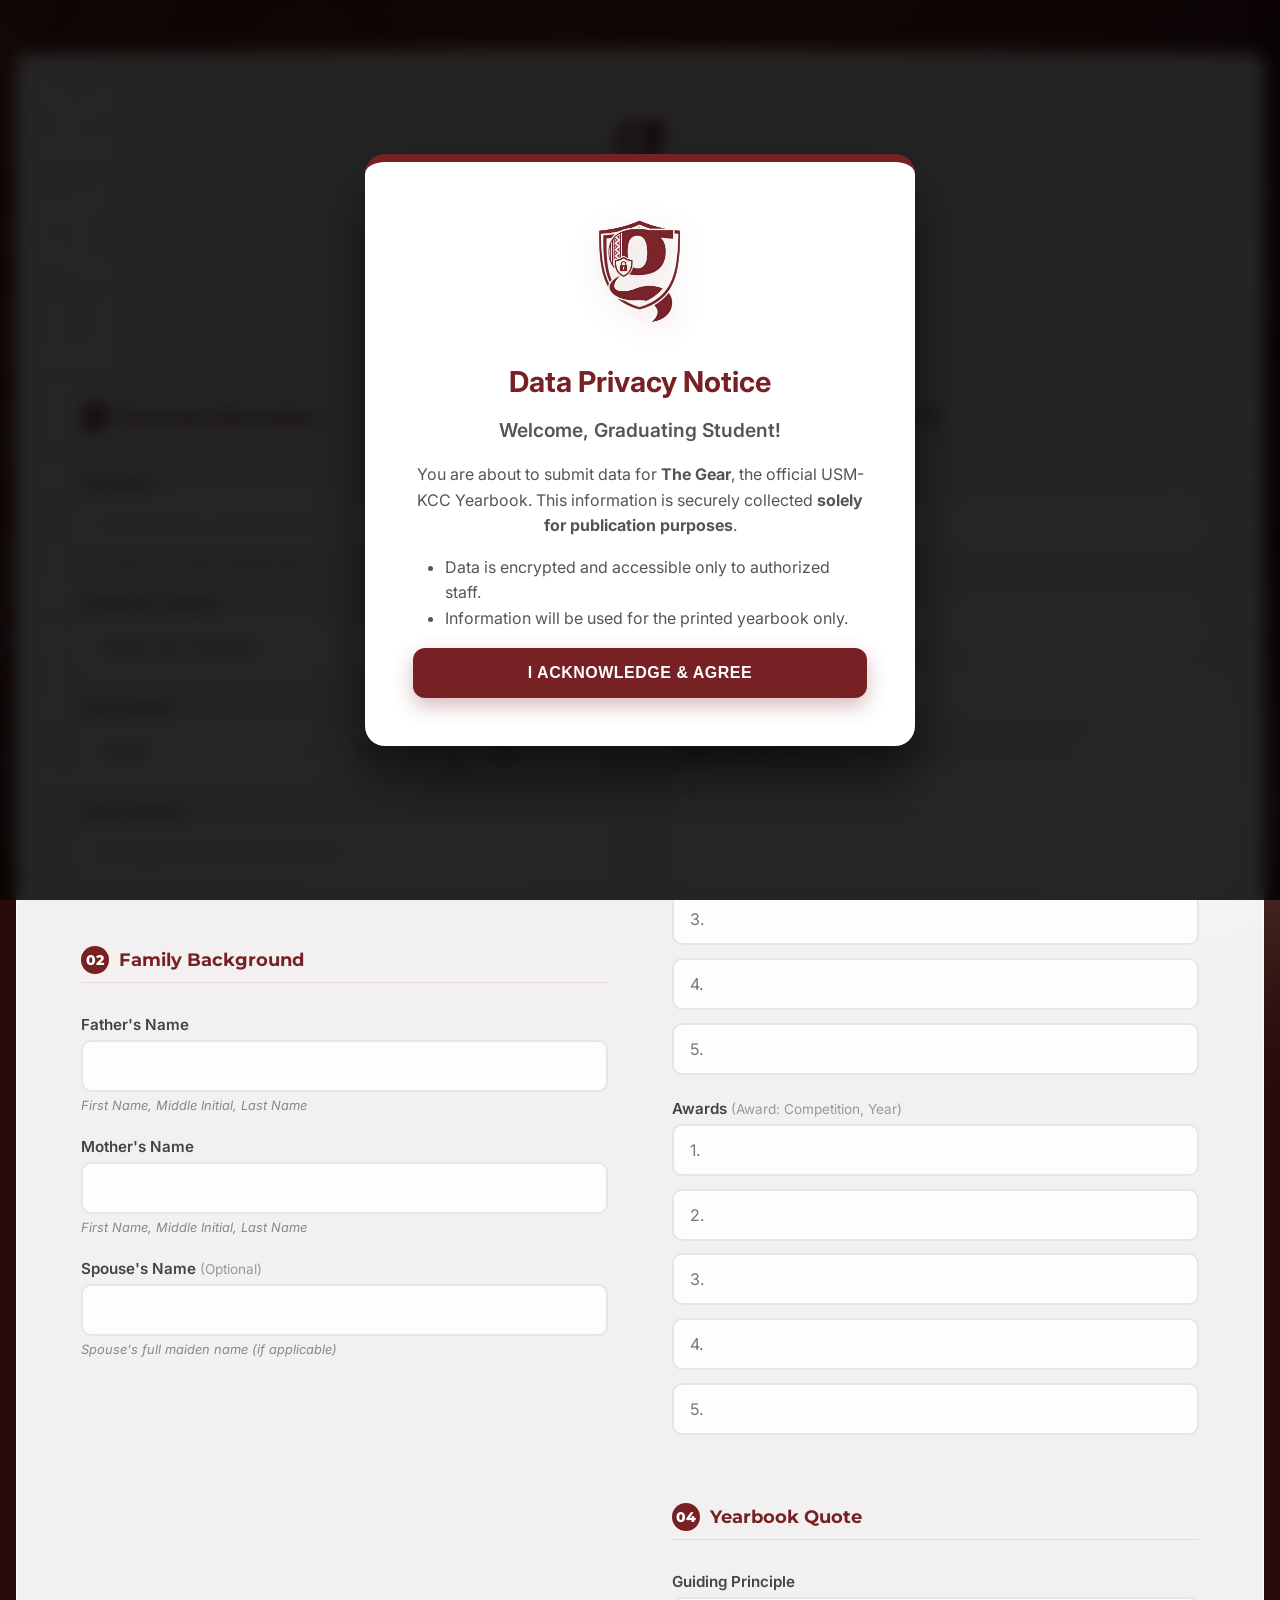
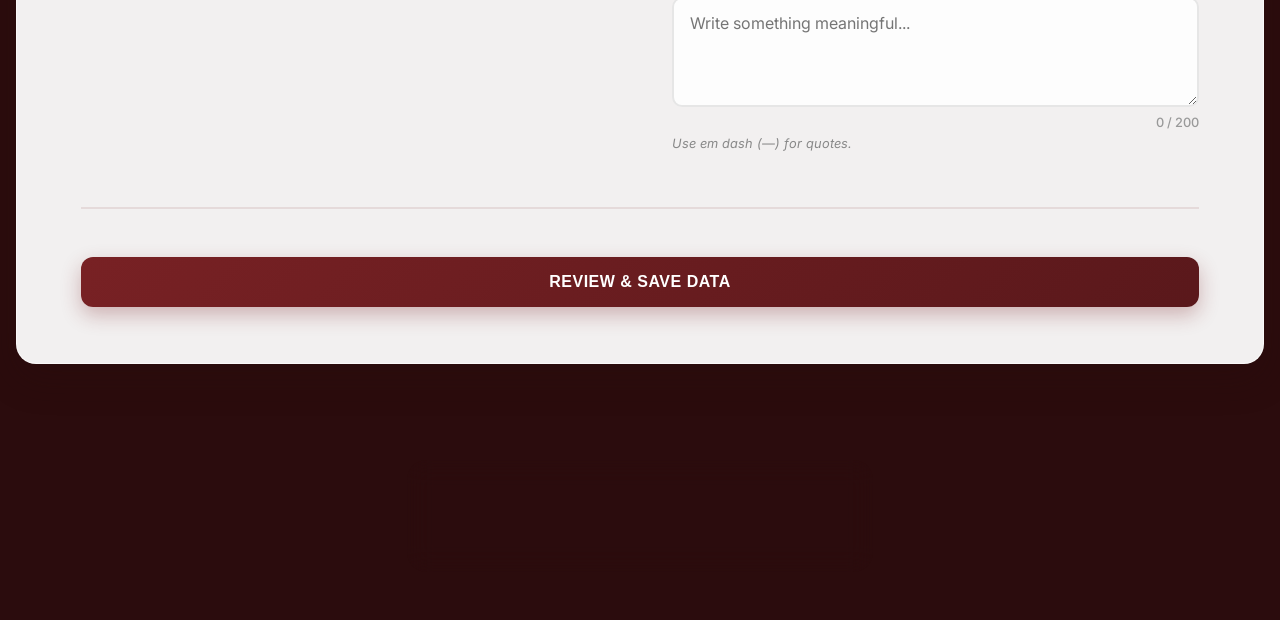
==== commit 2e2de1b0: "Add files via upload" ====
--- a/index.html
+++ b/index.html
@@ -12,9 +12,9 @@
     <link rel="stylesheet" href="https://cdnjs.cloudflare.com/ajax/libs/font-awesome/6.4.0/css/all.min.css">
 
     <link rel="stylesheet" href="style.css">
-    <link rel="icon" href="splash_logo.png" type="image/png">
+    <link rel="icon" href="splash_logo.webp" type="image/png">
 </head>
-<body>
+<body oncontextmenu="return false;">
 
     <div class="bg-fixed"></div>
     <div class="bg-overlay"></div>
@@ -24,7 +24,7 @@
     <div id="privacy-modal" class="modal-overlay">
         <div class="modal-content">
             <div class="modal-icon">
-                <img src="privacy_logo.png" alt="Privacy Logo">
+                <img src="privacy_logo.webp" alt="Privacy Logo" loading="lazy">
             </div>
             
             <h2>Data Privacy Notice</h2>
@@ -46,7 +46,7 @@
             <div class="border-top-accent"></div>
             
             <header>
-                <img src="splash_logo.png" alt="Logo" class="header-logo">
+                <img src="splash_logo.webp" alt="Logo" class="header-logo" fetchpriority="high">
                 <div class="header-text">
                     <h1>THE GEAR</h1>
                     <p class="subtitle">University of Southern Mindanao – Kidapawan City Campus</p>
@@ -187,7 +187,7 @@
                 <h1>Submission Received!</h1>
                 <p>Your data has been securely recorded for The Gear.</p>
                 
-                <a href="https://www.facebook.com/TheTechnoBuilders" target="_blank" class="btn btn-facebook">
+                <a href="https://www.facebook.com/TTBofficialpage" target="_blank" class="btn btn-facebook">
                     <i class="fa-brands fa-facebook"></i> Follow The Techno Builders
                 </a>
 
@@ -201,7 +201,7 @@
     <footer>
         <div class="footer-content">
             <div class="social-link">
-                <a href="https://www.facebook.com/TheTechnoBuilders" target="_blank">Like & Follow <strong>The Techno Builders</strong></a>
+                <a href="https://www.facebook.com/TTBofficialpage" target="_blank">Like & Follow <strong>The Techno Builders</strong></a>
             </div>
             <div class="dev-credit">
                 Designed & Developed by <span class="dev-name">Earl Jensen Keith C. Jamon</span>
--- a/style.css
+++ b/style.css
@@ -34,7 +34,7 @@
 /* --- 2. BACKGROUND VISUALS --- */
 .bg-fixed {
     position: fixed; top: 0; left: 0; width: 100%; height: 100%;
-    background-image: url('background.png');
+    background-image: url('background.webp');
     background-size: cover;
     background-position: center;
     z-index: -4;
